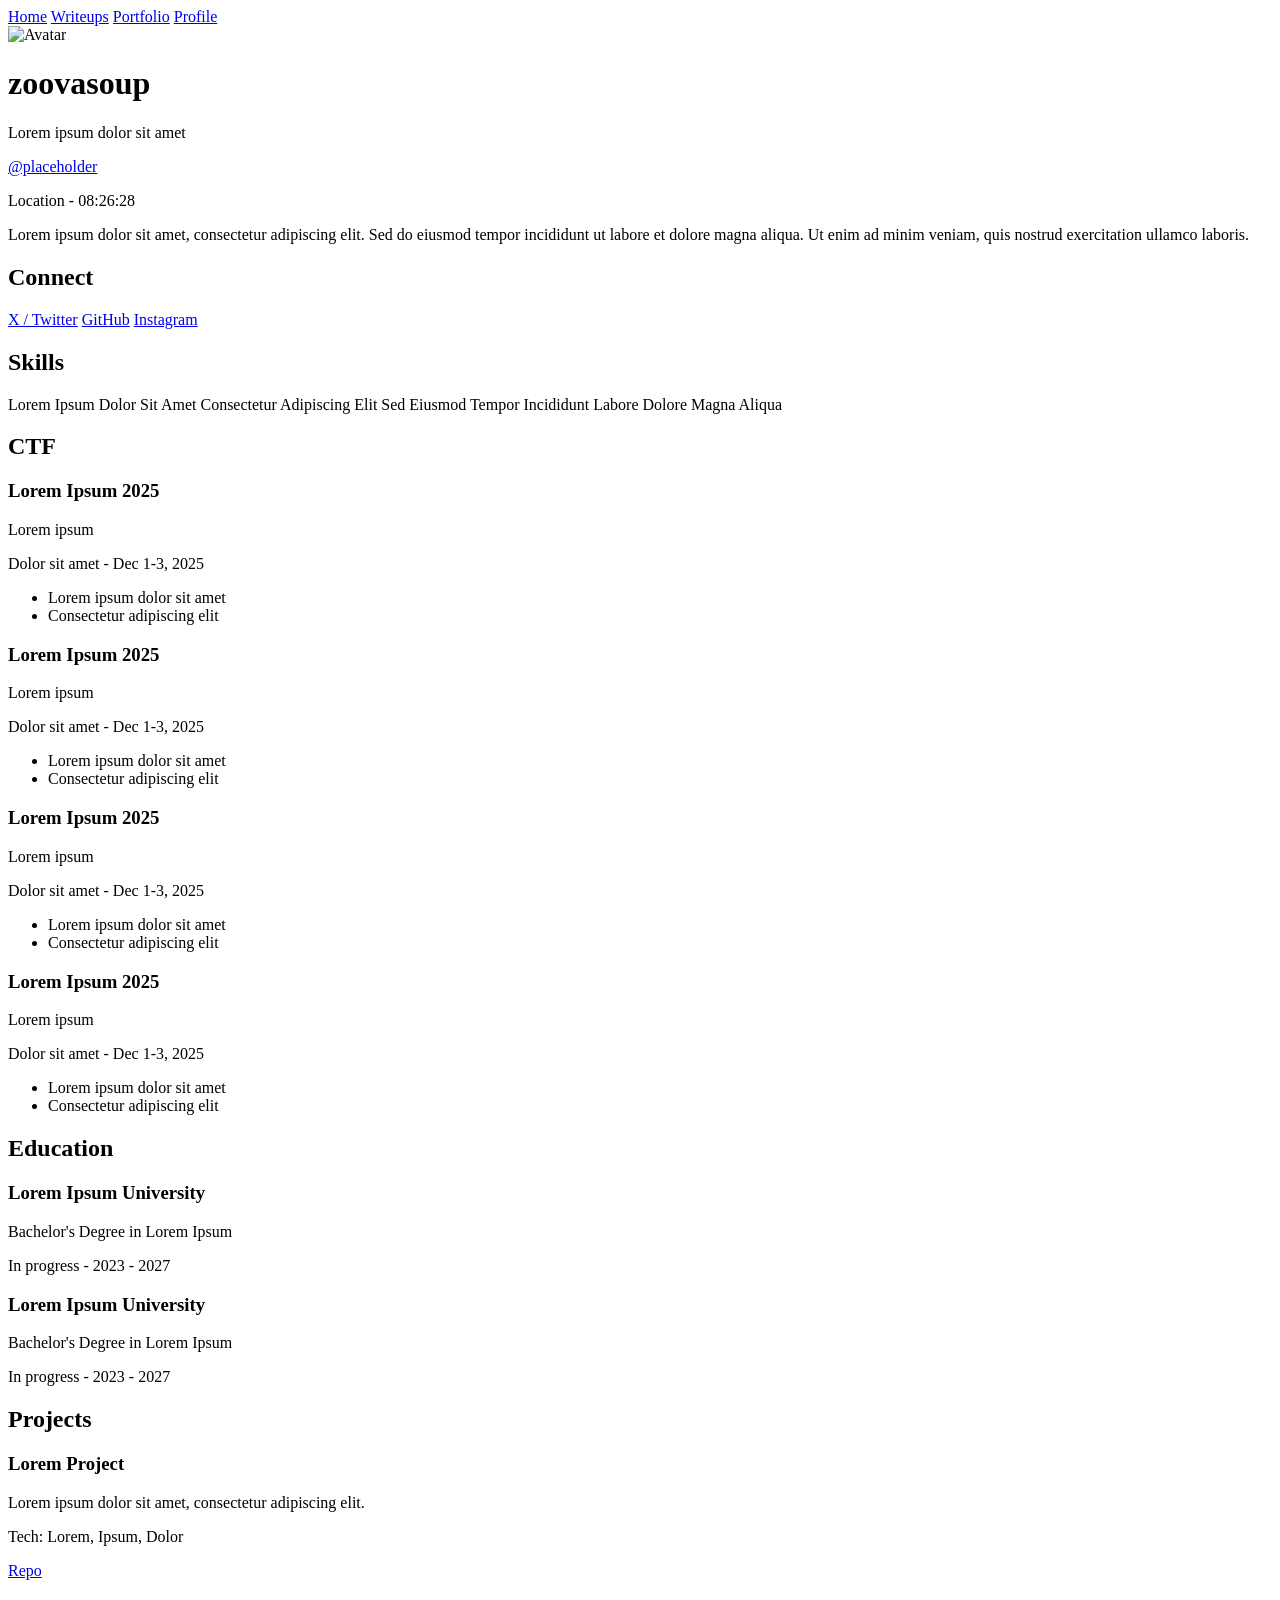
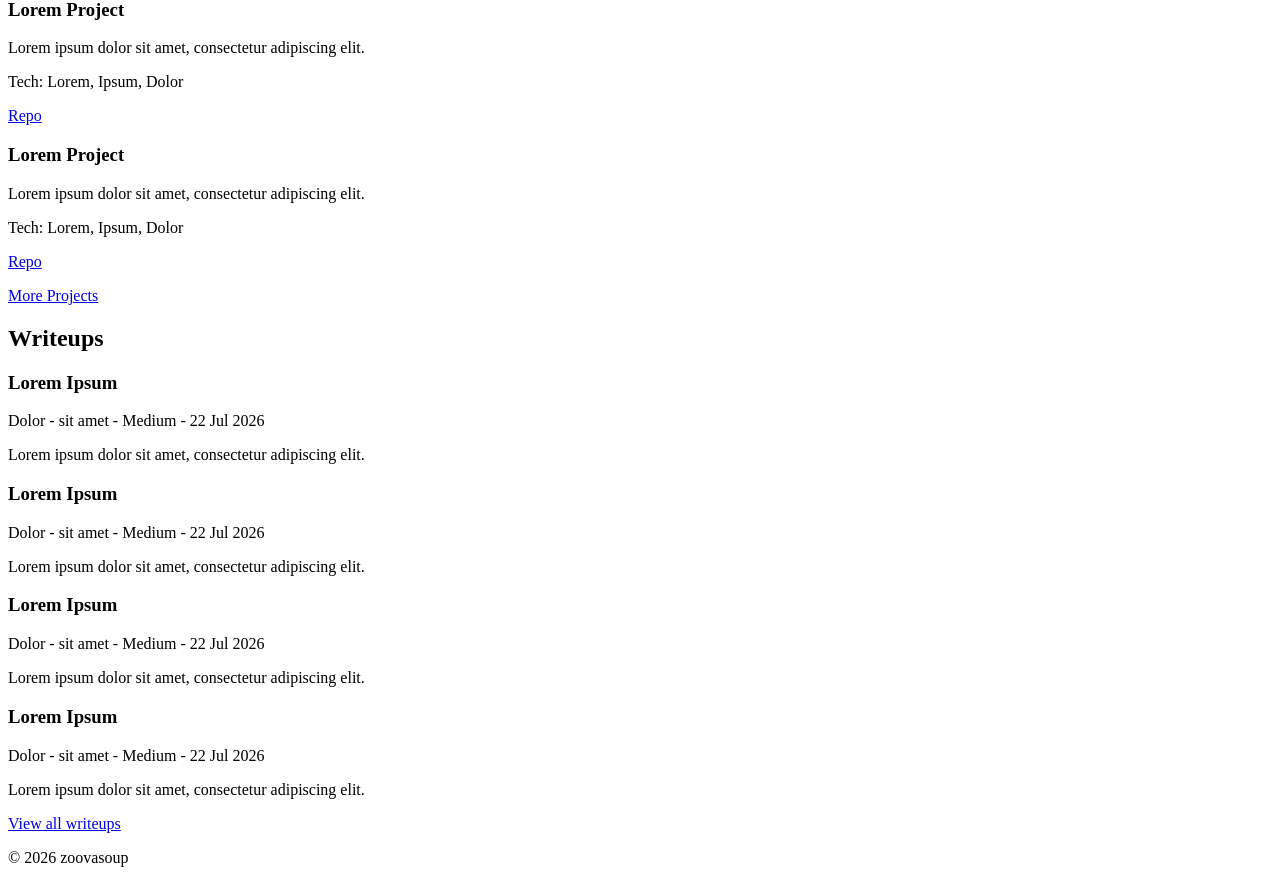
==== index.html @ fca9bc40 "add home page" ====
<!DOCTYPE html>
<html lang="en">
<head>
  <meta charset="UTF-8">
  <meta name="viewport" content="width=device-width, initial-scale=1.0">
  <title>zoovasoup - Home</title>
</head>
<body>
  <nav>
    <a href="index.html">Home</a>
    <a href="writeups.html">Writeups</a>
    <a href="portfolio.html">Portfolio</a>
    <a href="profile.html">Profile</a>
  </nav>

  <header>
    <img src="https://via.placeholder.com/120" alt="Avatar">
    <h1>zoovasoup</h1>
    <p>Lorem ipsum dolor sit amet</p>
    <p><a href="https://x.com/placeholder">@placeholder</a></p>
    <p>Location - <span id="clock">--:--:--</span></p>
  </header>

  <section>
    <p>Lorem ipsum dolor sit amet, consectetur adipiscing elit. Sed do eiusmod tempor incididunt ut labore et dolore magna aliqua. Ut enim ad minim veniam, quis nostrud exercitation ullamco laboris.</p>
  </section>

  <section>
    <h2>Connect</h2>
    <a href="https://x.com/placeholder">X / Twitter</a>
    <a href="https://github.com/zoovasoup">GitHub</a>
    <a href="https://instagram.com/zoovasoup">Instagram</a>
  </section>

  <section>
    <h2>Skills</h2>
    <div>
      <span>Lorem</span> <span>Ipsum</span> <span>Dolor</span> <span>Sit</span> <span>Amet</span>
      <span>Consectetur</span> <span>Adipiscing</span> <span>Elit</span> <span>Sed</span>
      <span>Eiusmod</span> <span>Tempor</span> <span>Incididunt</span> <span>Labore</span>
      <span>Dolore</span> <span>Magna</span> <span>Aliqua</span>
    </div>
  </section>

  <section>
    <h2>CTF</h2>
    <article>
      <h3>Lorem Ipsum 2025</h3>
      <p>Lorem ipsum</p>
      <p>Dolor sit amet - Dec 1-3, 2025</p>
      <ul>
        <li>Lorem ipsum dolor sit amet</li>
        <li>Consectetur adipiscing elit</li>
      </ul>
    </article>
    <article>
      <h3>Lorem Ipsum 2025</h3>
      <p>Lorem ipsum</p>
      <p>Dolor sit amet - Dec 1-3, 2025</p>
      <ul>
        <li>Lorem ipsum dolor sit amet</li>
        <li>Consectetur adipiscing elit</li>
      </ul>
    </article>
    <article>
      <h3>Lorem Ipsum 2025</h3>
      <p>Lorem ipsum</p>
      <p>Dolor sit amet - Dec 1-3, 2025</p>
      <ul>
        <li>Lorem ipsum dolor sit amet</li>
        <li>Consectetur adipiscing elit</li>
      </ul>
    </article>
    <article>
      <h3>Lorem Ipsum 2025</h3>
      <p>Lorem ipsum</p>
      <p>Dolor sit amet - Dec 1-3, 2025</p>
      <ul>
        <li>Lorem ipsum dolor sit amet</li>
        <li>Consectetur adipiscing elit</li>
      </ul>
    </article>
  </section>

  <section>
    <h2>Education</h2>
    <article>
      <h3>Lorem Ipsum University</h3>
      <p>Bachelor's Degree in Lorem Ipsum</p>
      <p>In progress - 2023 - 2027</p>
    </article>
    <article>
      <h3>Lorem Ipsum University</h3>
      <p>Bachelor's Degree in Lorem Ipsum</p>
      <p>In progress - 2023 - 2027</p>
    </article>
  </section>

  <section>
    <h2>Projects</h2>
    <article>
      <h3>Lorem Project</h3>
      <p>Lorem ipsum dolor sit amet, consectetur adipiscing elit.</p>
      <p>Tech: Lorem, Ipsum, Dolor</p>
      <a href="#">Repo</a>
    </article>
    <article>
      <h3>Lorem Project</h3>
      <p>Lorem ipsum dolor sit amet, consectetur adipiscing elit.</p>
      <p>Tech: Lorem, Ipsum, Dolor</p>
      <a href="#">Repo</a>
    </article>
    <article>
      <h3>Lorem Project</h3>
      <p>Lorem ipsum dolor sit amet, consectetur adipiscing elit.</p>
      <p>Tech: Lorem, Ipsum, Dolor</p>
      <a href="#">Repo</a>
    </article>
    <p><a href="portfolio.html">More Projects</a></p>
  </section>

  <section>
    <h2>Writeups</h2>
    <article>
      <h3>Lorem Ipsum</h3>
      <p>Dolor - sit amet - Medium - 22 Jul 2026</p>
      <p>Lorem ipsum dolor sit amet, consectetur adipiscing elit.</p>
    </article>
    <article>
      <h3>Lorem Ipsum</h3>
      <p>Dolor - sit amet - Medium - 22 Jul 2026</p>
      <p>Lorem ipsum dolor sit amet, consectetur adipiscing elit.</p>
    </article>
    <article>
      <h3>Lorem Ipsum</h3>
      <p>Dolor - sit amet - Medium - 22 Jul 2026</p>
      <p>Lorem ipsum dolor sit amet, consectetur adipiscing elit.</p>
    </article>
    <article>
      <h3>Lorem Ipsum</h3>
      <p>Dolor - sit amet - Medium - 22 Jul 2026</p>
      <p>Lorem ipsum dolor sit amet, consectetur adipiscing elit.</p>
    </article>
    <p><a href="writeups.html">View all writeups</a></p>
  </section>

  <footer>
    <p>&copy; 2026 zoovasoup</p>
  </footer>

  <script>
    function updateClock() {
      const now = new Date();
      document.getElementById('clock').textContent = now.toLocaleTimeString('en-US', { hour12: false, timeZone: 'Asia/Bahrain' });
    }
    updateClock();
    setInterval(updateClock, 1000);
  </script>
</body>
</html>
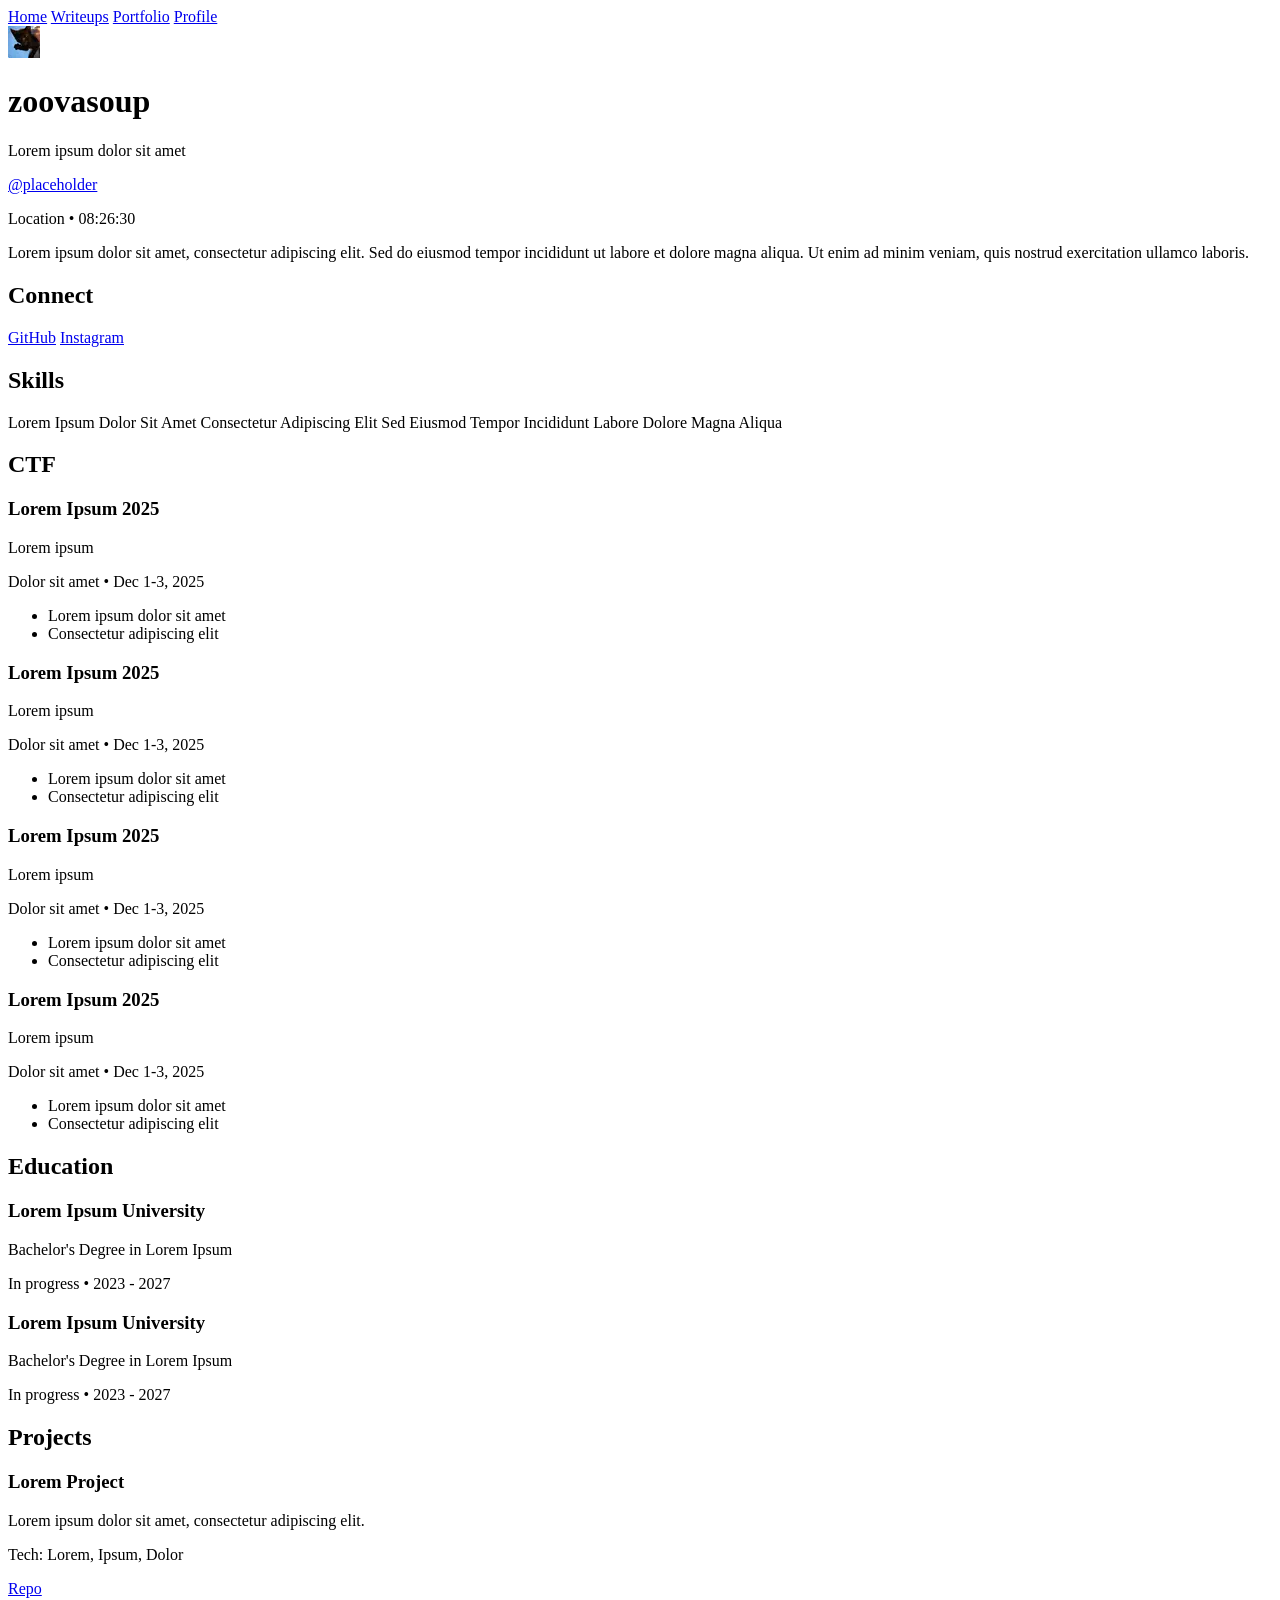
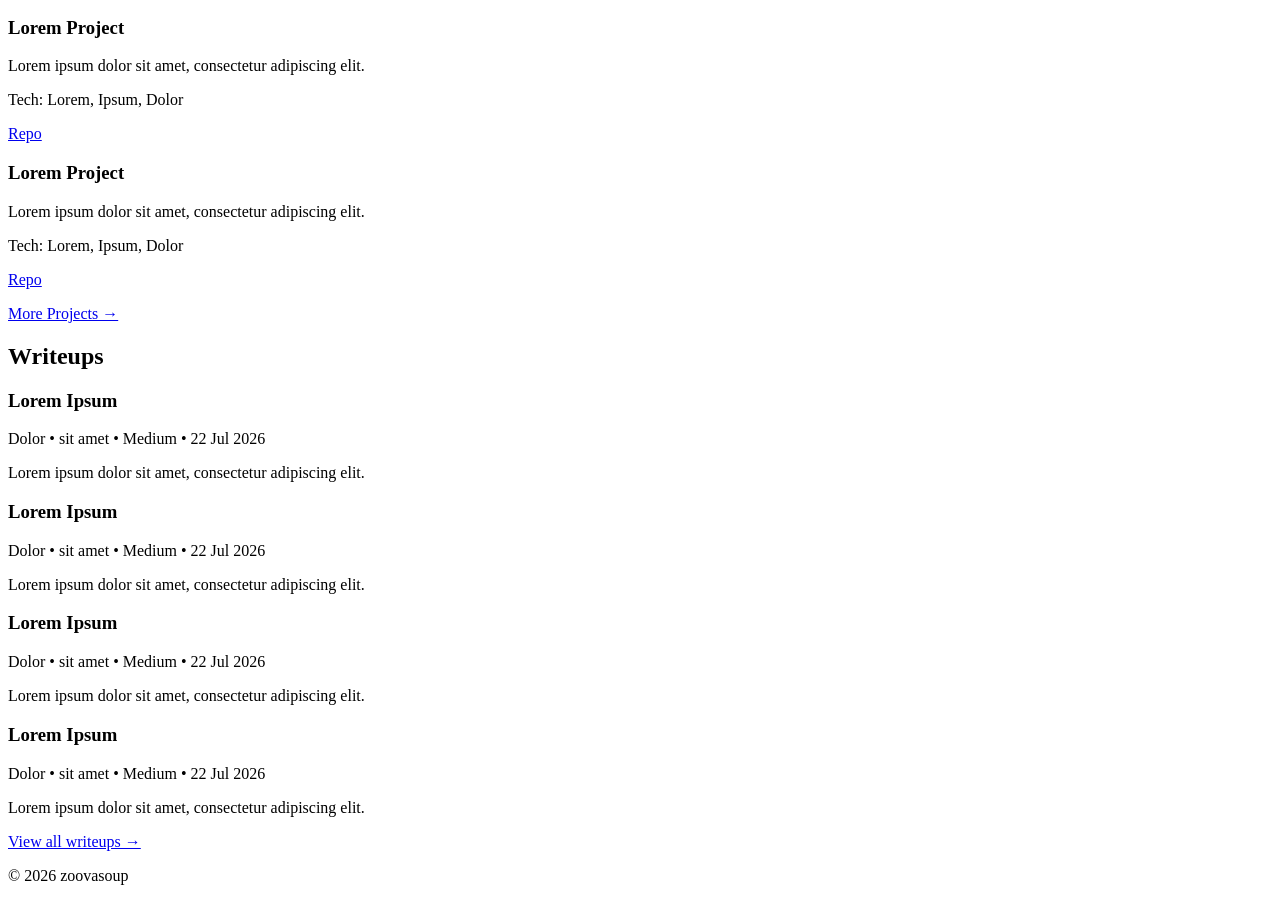
==== commit 9b829831: "update: add avatar gif" ====
--- a/index.html
+++ b/index.html
@@ -14,11 +14,11 @@
   </nav>
 
   <header>
-    <img src="https://via.placeholder.com/120" alt="Avatar">
+    <img src="./src/hi.webp" alt="Avatar">
     <h1>zoovasoup</h1>
     <p>Lorem ipsum dolor sit amet</p>
     <p><a href="https://x.com/placeholder">@placeholder</a></p>
-    <p>Location - <span id="clock">--:--:--</span></p>
+    <p>Location &bull; <span id="clock">--:--:--</span></p>
   </header>
 
   <section>
@@ -27,7 +27,6 @@
 
   <section>
     <h2>Connect</h2>
-    <a href="https://x.com/placeholder">X / Twitter</a>
     <a href="https://github.com/zoovasoup">GitHub</a>
     <a href="https://instagram.com/zoovasoup">Instagram</a>
   </section>
@@ -47,7 +46,7 @@
     <article>
       <h3>Lorem Ipsum 2025</h3>
       <p>Lorem ipsum</p>
-      <p>Dolor sit amet - Dec 1-3, 2025</p>
+      <p>Dolor sit amet &bull; Dec 1-3, 2025</p>
       <ul>
         <li>Lorem ipsum dolor sit amet</li>
         <li>Consectetur adipiscing elit</li>
@@ -56,7 +55,7 @@
     <article>
       <h3>Lorem Ipsum 2025</h3>
       <p>Lorem ipsum</p>
-      <p>Dolor sit amet - Dec 1-3, 2025</p>
+      <p>Dolor sit amet &bull; Dec 1-3, 2025</p>
       <ul>
         <li>Lorem ipsum dolor sit amet</li>
         <li>Consectetur adipiscing elit</li>
@@ -65,7 +64,7 @@
     <article>
       <h3>Lorem Ipsum 2025</h3>
       <p>Lorem ipsum</p>
-      <p>Dolor sit amet - Dec 1-3, 2025</p>
+      <p>Dolor sit amet &bull; Dec 1-3, 2025</p>
       <ul>
         <li>Lorem ipsum dolor sit amet</li>
         <li>Consectetur adipiscing elit</li>
@@ -74,7 +73,7 @@
     <article>
       <h3>Lorem Ipsum 2025</h3>
       <p>Lorem ipsum</p>
-      <p>Dolor sit amet - Dec 1-3, 2025</p>
+      <p>Dolor sit amet &bull; Dec 1-3, 2025</p>
       <ul>
         <li>Lorem ipsum dolor sit amet</li>
         <li>Consectetur adipiscing elit</li>
@@ -87,12 +86,11 @@
     <article>
       <h3>Lorem Ipsum University</h3>
       <p>Bachelor's Degree in Lorem Ipsum</p>
-      <p>In progress - 2023 - 2027</p>
+      <p>In progress &bull; 2023 - 2027</p>
     </article>
-    <article>
       <h3>Lorem Ipsum University</h3>
       <p>Bachelor's Degree in Lorem Ipsum</p>
-      <p>In progress - 2023 - 2027</p>
+      <p>In progress &bull; 2023 - 2027</p>
     </article>
   </section>
 
@@ -116,32 +114,32 @@
       <p>Tech: Lorem, Ipsum, Dolor</p>
       <a href="#">Repo</a>
     </article>
-    <p><a href="portfolio.html">More Projects</a></p>
+    <p><a href="portfolio.html">More Projects &rarr;</a></p>
   </section>
 
   <section>
     <h2>Writeups</h2>
     <article>
       <h3>Lorem Ipsum</h3>
-      <p>Dolor - sit amet - Medium - 22 Jul 2026</p>
+      <p>Dolor &bull; sit amet &bull; Medium &bull; 22 Jul 2026</p>
       <p>Lorem ipsum dolor sit amet, consectetur adipiscing elit.</p>
     </article>
     <article>
       <h3>Lorem Ipsum</h3>
-      <p>Dolor - sit amet - Medium - 22 Jul 2026</p>
+      <p>Dolor &bull; sit amet &bull; Medium &bull; 22 Jul 2026</p>
       <p>Lorem ipsum dolor sit amet, consectetur adipiscing elit.</p>
     </article>
     <article>
       <h3>Lorem Ipsum</h3>
-      <p>Dolor - sit amet - Medium - 22 Jul 2026</p>
+      <p>Dolor &bull; sit amet &bull; Medium &bull; 22 Jul 2026</p>
       <p>Lorem ipsum dolor sit amet, consectetur adipiscing elit.</p>
     </article>
     <article>
       <h3>Lorem Ipsum</h3>
-      <p>Dolor - sit amet - Medium - 22 Jul 2026</p>
+      <p>Dolor &bull; sit amet &bull; Medium &bull; 22 Jul 2026</p>
       <p>Lorem ipsum dolor sit amet, consectetur adipiscing elit.</p>
     </article>
-    <p><a href="writeups.html">View all writeups</a></p>
+    <p><a href="writeups.html">View all writeups &rarr;</a></p>
   </section>
 
   <footer>
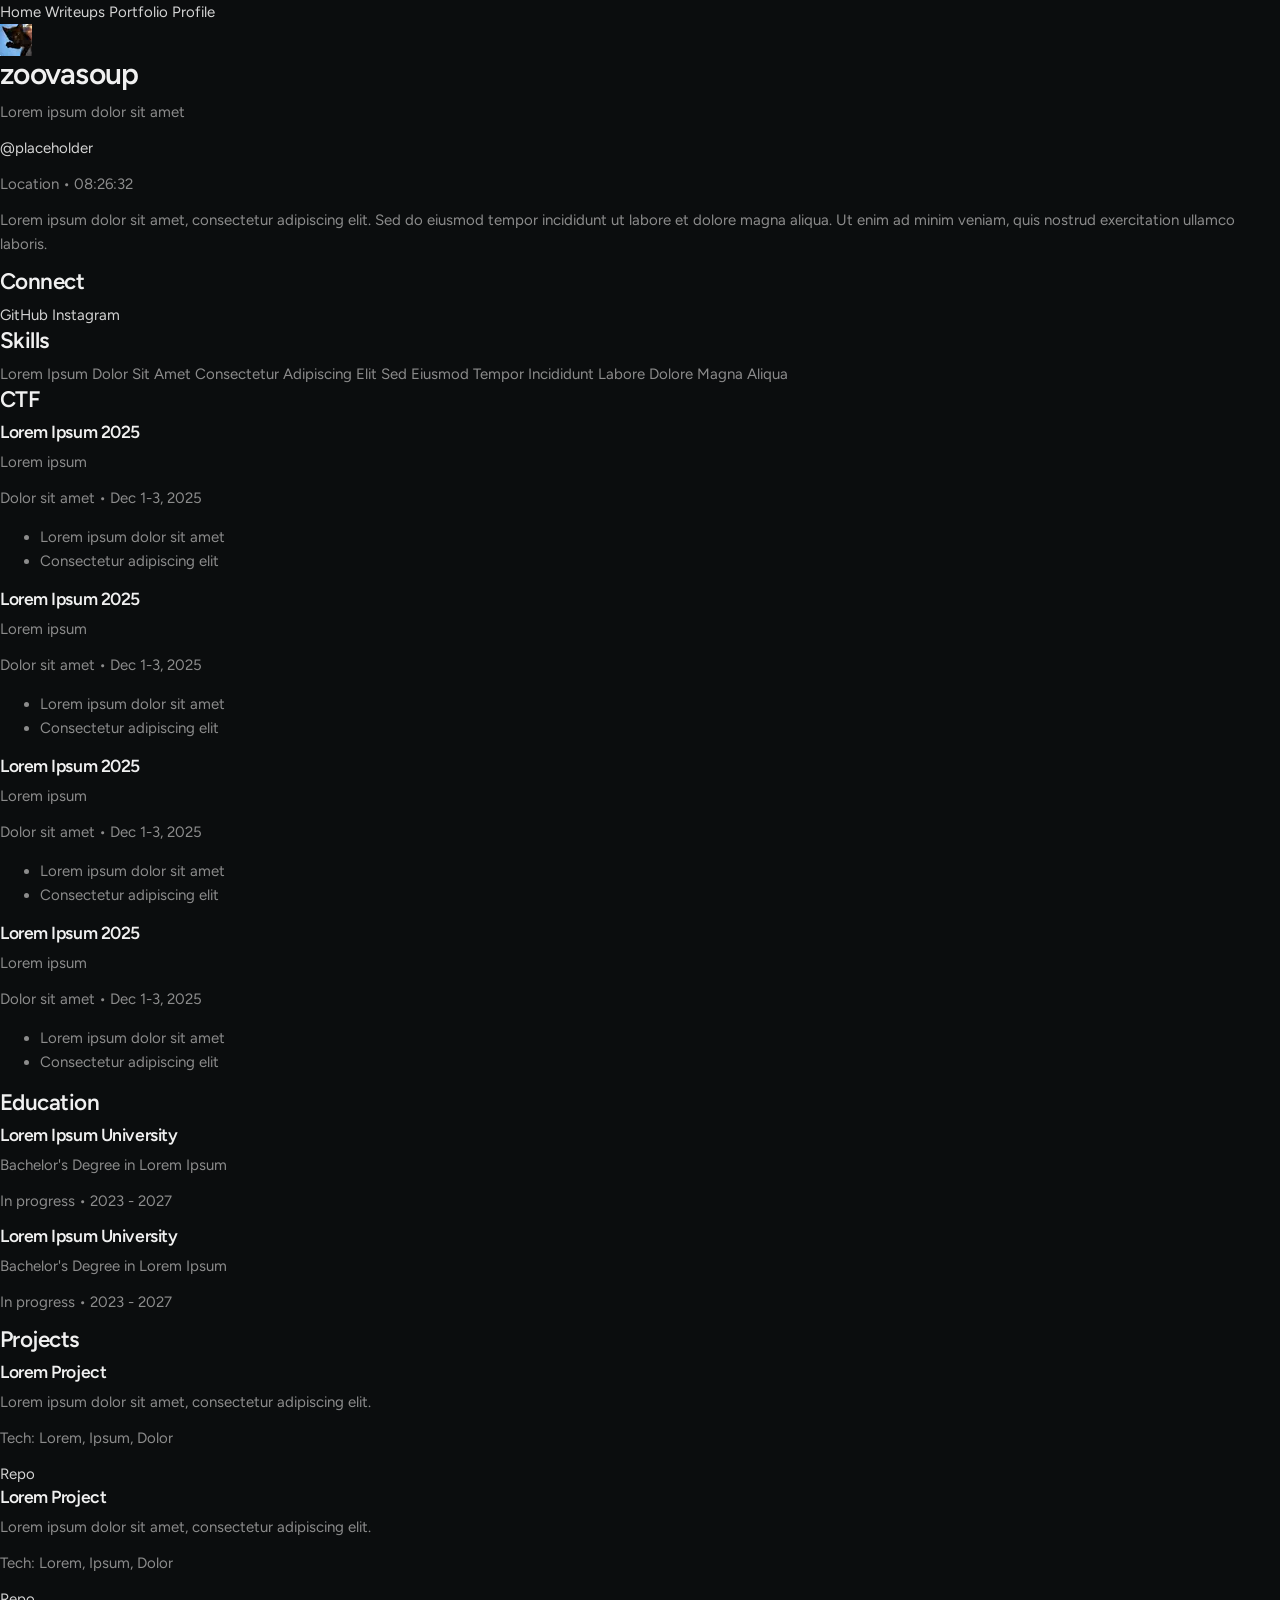
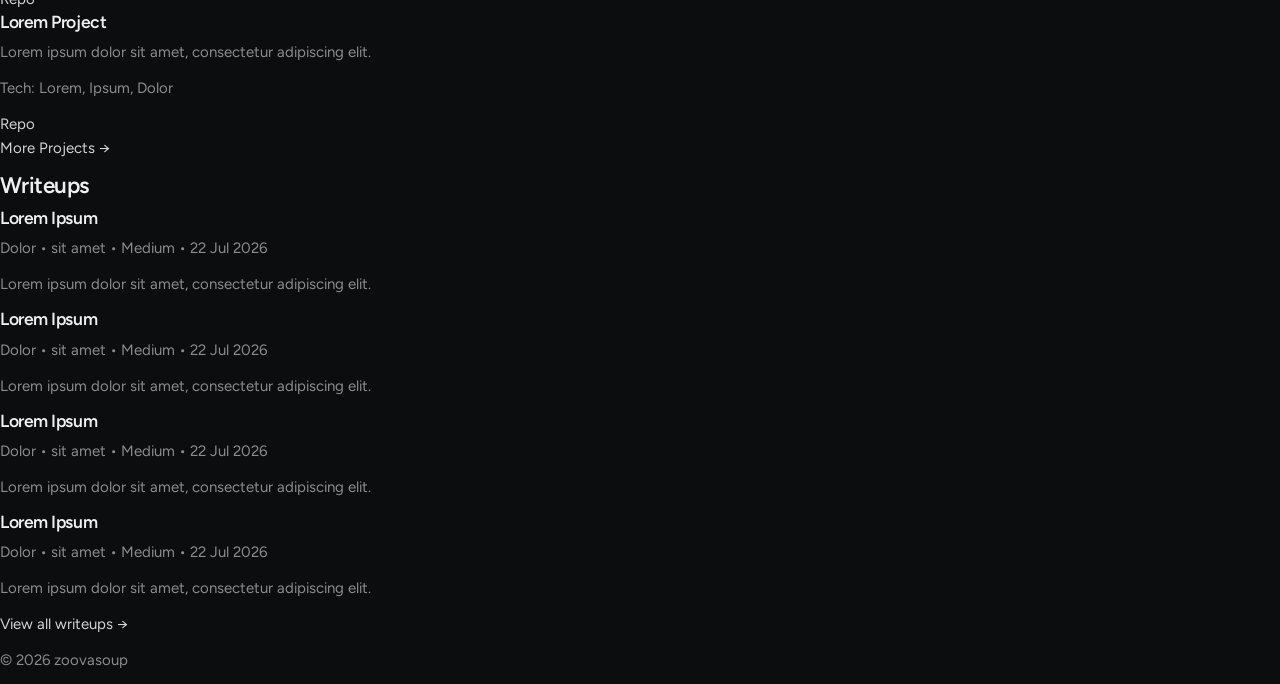
==== commit 6b0dbee5: "style: add base stylesheet with b0f palette and figtree/jetbrains mono" ====
--- a/index.html
+++ b/index.html
@@ -4,6 +4,7 @@
   <meta charset="UTF-8">
   <meta name="viewport" content="width=device-width, initial-scale=1.0">
   <title>zoovasoup - Home</title>
+  <link rel="stylesheet" href="css/style.css">
 </head>
 <body>
   <nav>
--- a/css/style.css
+++ b/css/style.css
@@ -0,0 +1,82 @@
+@import url('https://fonts.googleapis.com/css2?family=Figtree:wght@400;500;600;700;800&family=JetBrains+Mono:wght@400;500;600&display=swap');
+
+:root {
+  --bg: #0b0d0e;
+  --surface: #151515;
+  --surface-2: #1a1b1c;
+  --surface-3: #18181b;
+  --line: #1f1f1f;
+  --line-strong: #2a2a2a;
+  --line-dashed: #444;
+  --bracket: #a3a3a3;
+  --title: #fff;
+  --text: #f0f0f0;
+  --text-2: #d4d4d4;
+  --muted: #8c8c8c;
+  --muted-2: #888;
+  --dim: #555;
+  --hover: #ffffff05;
+  --sans: 'Figtree', ui-sans-serif, system-ui, sans-serif;
+  --mono: 'JetBrains Mono', ui-monospace, monospace;
+  --maxw: 62rem;
+}
+
+*,
+*::before,
+*::after {
+  box-sizing: border-box;
+}
+
+html {
+  scroll-behavior: smooth;
+}
+
+body {
+  margin: 0;
+  font-family: var(--sans);
+  font-size: 15px;
+  line-height: 1.6;
+  color: var(--muted);
+  background: var(--bg);
+  -webkit-font-smoothing: antialiased;
+}
+
+img {
+  max-width: 100%;
+  display: block;
+}
+
+h1,
+h2,
+h3 {
+  margin: 0 0 0.5rem;
+  color: var(--text);
+  font-weight: 600;
+  letter-spacing: -0.025em;
+  line-height: 1.2;
+}
+
+p {
+  margin: 0 0 0.75rem;
+}
+
+a {
+  color: var(--text-2);
+  text-decoration: none;
+  transition: color 0.15s ease, background-color 0.15s ease;
+}
+
+a:hover {
+  color: var(--title);
+  text-decoration: underline;
+  text-underline-offset: 3px;
+}
+
+::selection {
+  background: #ffffff26;
+}
+
+:focus-visible {
+  outline: 1px solid var(--bracket);
+  outline-offset: 2px;
+}
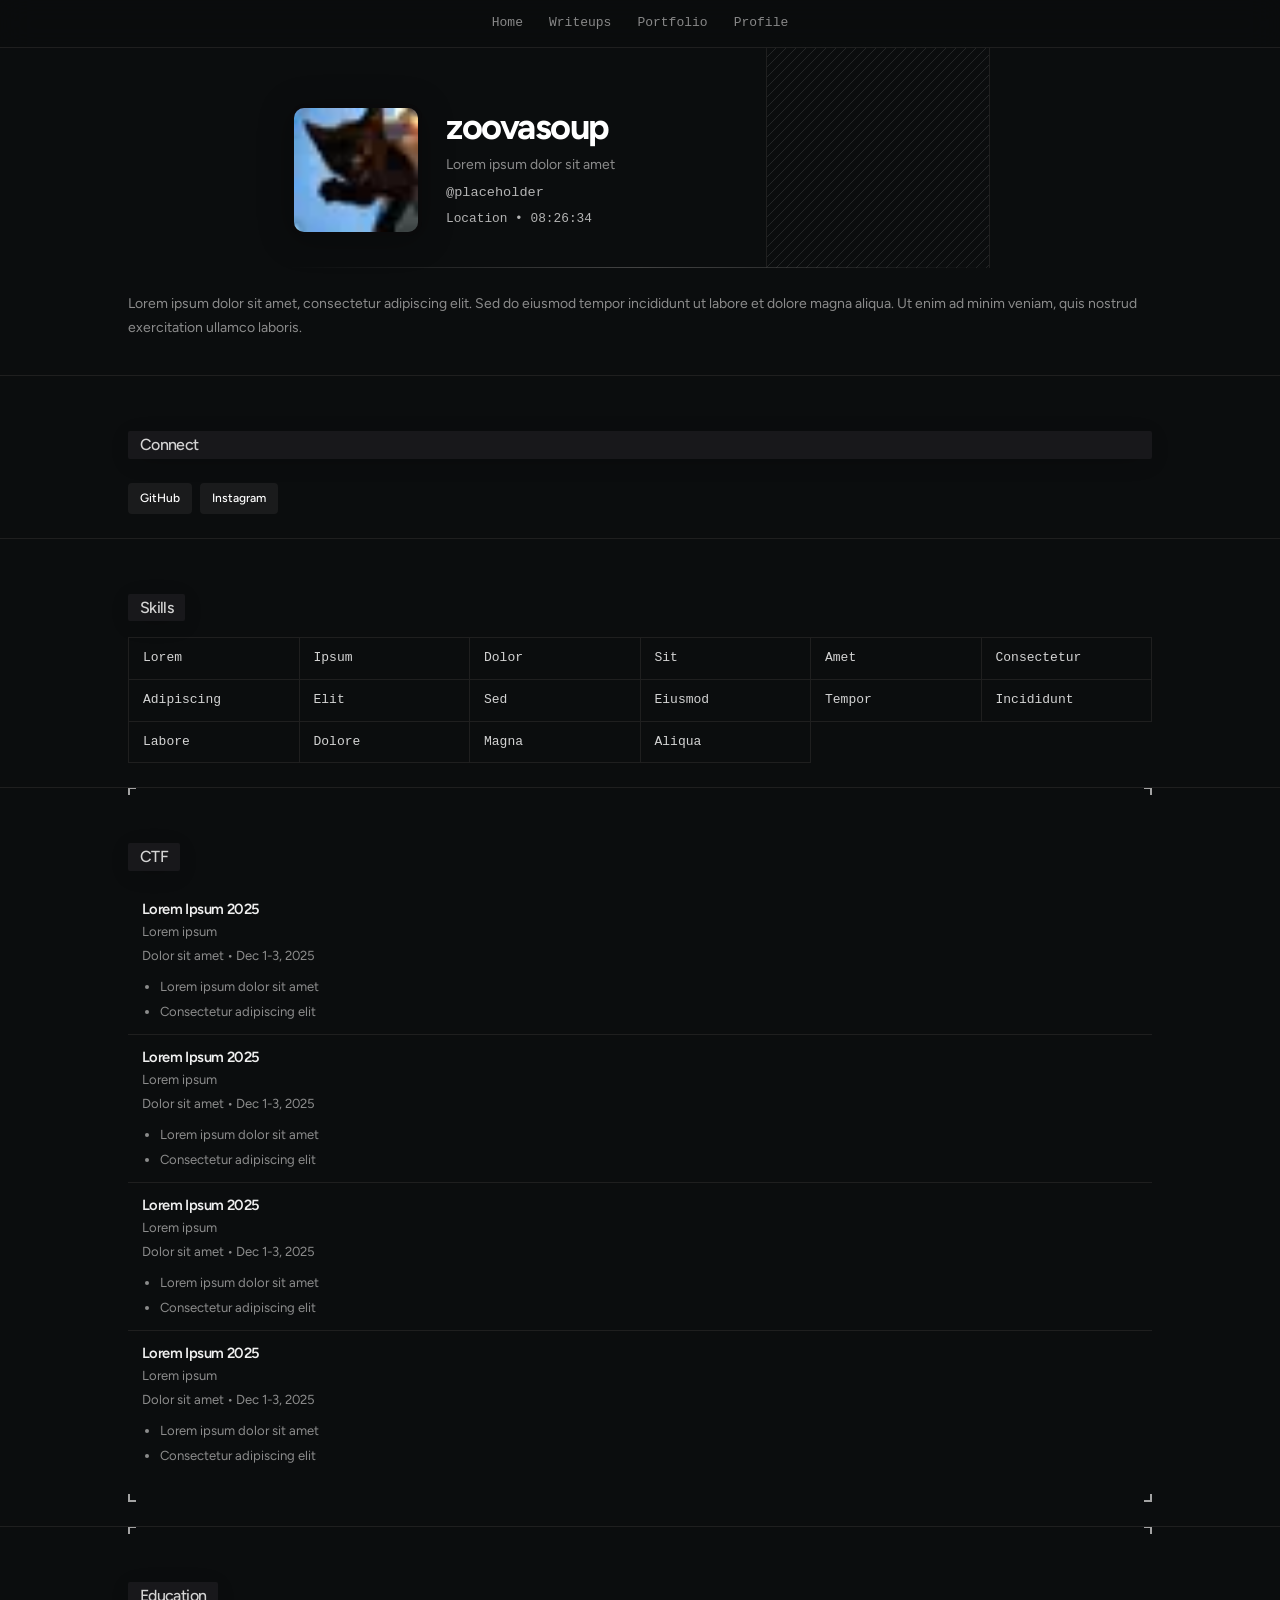
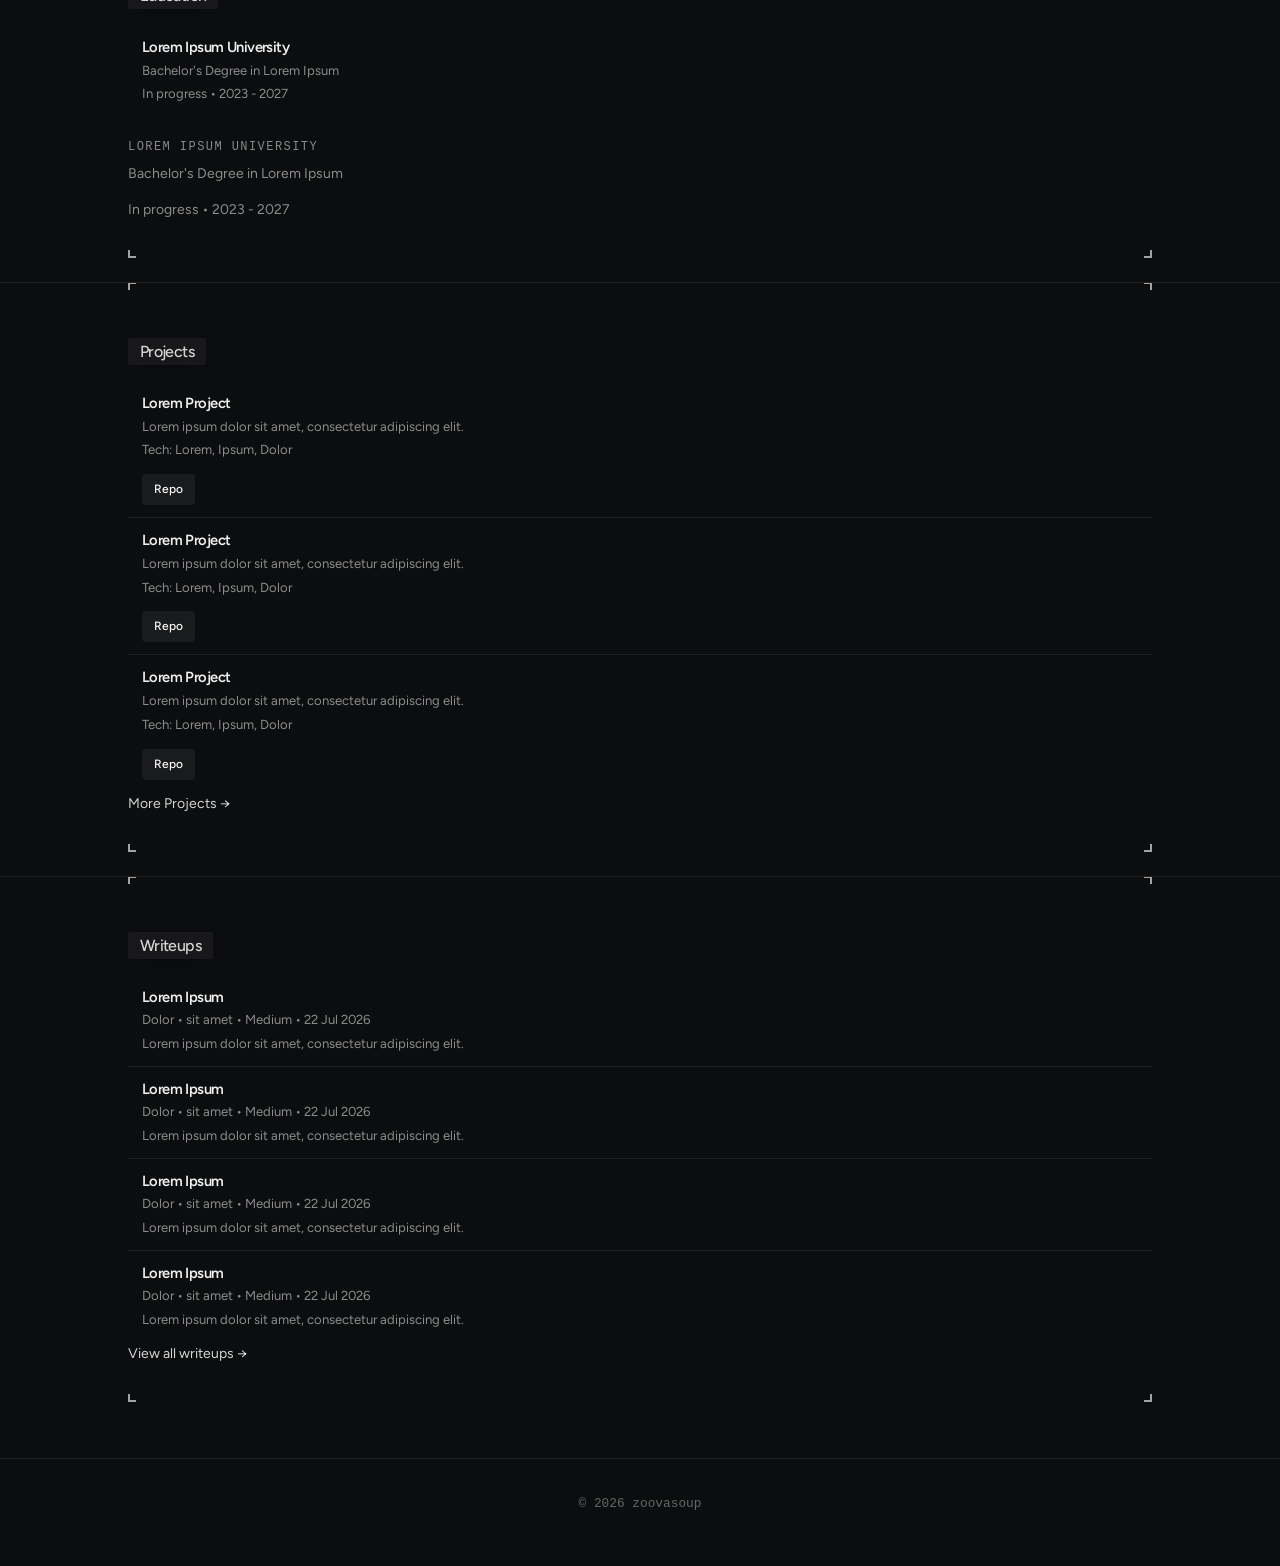
==== commit 13de65c0: "style: rebuild hero as b0f profile row — bordered square avatar, mono handle/meta, left-aligned info" ====
--- a/index.html
+++ b/index.html
@@ -16,10 +16,12 @@
 
   <header>
     <img src="./src/hi.webp" alt="Avatar">
-    <h1>zoovasoup</h1>
-    <p>Lorem ipsum dolor sit amet</p>
-    <p><a href="https://x.com/placeholder">@placeholder</a></p>
-    <p>Location &bull; <span id="clock">--:--:--</span></p>
+    <div>
+      <h1>zoovasoup</h1>
+      <p>Lorem ipsum dolor sit amet</p>
+      <p><a href="https://x.com/placeholder">@placeholder</a></p>
+      <p>Location &bull; <span id="clock">--:--:--</span></p>
+    </div>
   </header>
 
   <section>
--- a/css/style.css
+++ b/css/style.css
@@ -16,9 +16,11 @@
   --muted-2: #888;
   --dim: #555;
   --hover: #ffffff05;
+  --pattern-fg: #ffffff1a;
+  --pattern-dim: #ffffff0d;
   --sans: 'Figtree', ui-sans-serif, system-ui, sans-serif;
   --mono: 'JetBrains Mono', ui-monospace, monospace;
-  --maxw: 62rem;
+  --maxw: 64rem;
 }
 
 *,
@@ -29,6 +31,10 @@
 
 html {
   scroll-behavior: smooth;
+  scroll-padding: 2rem;
+  overflow-x: clip;
+  scrollbar-width: thin;
+  scrollbar-color: #ffffff26 #ffffff05;
 }
 
 body {
@@ -41,6 +47,24 @@
   -webkit-font-smoothing: antialiased;
 }
 
+::-webkit-scrollbar {
+  width: 10px;
+  height: 10px;
+}
+
+::-webkit-scrollbar-track {
+  background: #ffffff05;
+}
+
+::-webkit-scrollbar-thumb {
+  background: #ffffff26;
+  border-radius: 999px;
+}
+
+::-webkit-scrollbar-thumb:hover {
+  background: #ffffff40;
+}
+
 img {
   max-width: 100%;
   display: block;
@@ -52,12 +76,15 @@
   margin: 0 0 0.5rem;
   color: var(--text);
   font-weight: 600;
-  letter-spacing: -0.025em;
+  letter-spacing: -0.04em;
   line-height: 1.2;
+  text-wrap: balance;
 }
 
 p {
   margin: 0 0 0.75rem;
+  font-size: 14px;
+  line-height: 1.7;
 }
 
 a {
@@ -80,3 +107,469 @@
   outline: 1px solid var(--bracket);
   outline-offset: 2px;
 }
+
+nav {
+  position: sticky;
+  top: 0;
+  z-index: 40;
+  display: flex;
+  justify-content: center;
+  gap: 2px;
+  padding: 8px 16px;
+  background: #0b0d0ed9;
+  backdrop-filter: blur(16px);
+  -webkit-backdrop-filter: blur(16px);
+  border-bottom: 1px solid var(--line);
+}
+
+nav a {
+  padding: 5px 12px;
+  border-radius: 4px;
+  font-family: var(--mono);
+  font-size: 13px;
+  color: var(--muted-2);
+}
+
+nav a:hover {
+  color: var(--title);
+  background: var(--hover);
+  text-decoration: none;
+}
+
+header,
+section {
+  width: min(var(--maxw), 100% - 32px);
+  margin-inline: auto;
+}
+
+header {
+  position: relative;
+  padding: 56px 0 32px;
+}
+
+header::before {
+  content: '';
+  position: absolute;
+  top: 0;
+  bottom: 0;
+  right: 0;
+  width: 32%;
+  z-index: -1;
+  border-inline: 1px solid var(--line);
+  background: repeating-linear-gradient(315deg, var(--pattern-fg) 0, var(--pattern-fg) 1px, transparent 0, transparent 50%);
+  background-size: 10px 10px;
+  display: none;
+}
+
+header::after {
+  content: '';
+  position: absolute;
+  bottom: 0;
+  left: 0;
+  right: 0;
+  height: 1px;
+  background: linear-gradient(90deg, transparent, #444 50%, transparent);
+}
+
+@media (min-width: 768px) {
+  header::before {
+    display: block;
+  }
+}
+
+header:has(> img) {
+  display: flex;
+  align-items: center;
+  gap: 24px;
+  max-width: 700px;
+  margin-inline: auto;
+}
+
+header img {
+  flex: none;
+  width: 132px;
+  height: 132px;
+  object-fit: cover;
+  border: 4px solid #0a0a0b;
+  border-radius: 14px;
+  background: #1f1f23;
+  box-shadow: 0 4px 32px #0004;
+}
+
+header h1 {
+  margin: 0 0 4px;
+  font-size: clamp(1.75rem, 3.5vw, 2.25rem);
+  font-weight: 700;
+  letter-spacing: -0.04em;
+  color: var(--title);
+}
+
+header p {
+  margin: 0 0 4px;
+  font-size: 14px;
+  line-height: 1.7;
+}
+
+header:has(> img) p:last-of-type,
+header:has(> img) p a {
+  font-family: var(--mono);
+  color: #b4b4b4;
+}
+
+header:has(> img) p a {
+  font-size: 0.85rem;
+  text-decoration: none;
+}
+
+header:has(> img) p a:hover {
+  color: var(--title);
+  text-decoration: underline;
+}
+
+header:has(> img) p:last-of-type {
+  font-size: 0.8rem;
+}
+
+#clock {
+  font-family: var(--mono);
+}
+
+section {
+  position: relative;
+  padding: 24px 0;
+}
+
+section::before {
+  content: '';
+  position: absolute;
+  top: 0;
+  left: 50%;
+  transform: translateX(-50%);
+  width: 100vw;
+  height: 1px;
+  background: var(--line);
+}
+
+section:first-of-type::before {
+  display: none;
+}
+
+section > h2 {
+  display: inline-block;
+  margin: 32px 0 16px;
+  padding: 4px 12px;
+  background: var(--surface-3);
+  border-radius: 2px;
+  box-shadow: 0 4px 24px -8px #0006;
+  font-size: 1rem;
+  font-weight: 500;
+  color: var(--text-2);
+}
+
+section > h3 {
+  margin: 24px 0 8px;
+  font-family: var(--mono);
+  font-size: 12px;
+  font-weight: 500;
+  text-transform: uppercase;
+  letter-spacing: 0.12em;
+  color: var(--muted-2);
+}
+
+section:has(> article) {
+  position: relative;
+  margin-bottom: 24px;
+  background:
+    linear-gradient(var(--bracket), var(--bracket)) top left / 8px 2px,
+    linear-gradient(var(--bracket), var(--bracket)) top left / 2px 8px,
+    linear-gradient(var(--bracket), var(--bracket)) top right / 8px 2px,
+    linear-gradient(var(--bracket), var(--bracket)) top right / 2px 8px,
+    linear-gradient(var(--bracket), var(--bracket)) bottom left / 8px 2px,
+    linear-gradient(var(--bracket), var(--bracket)) bottom left / 2px 8px,
+    linear-gradient(var(--bracket), var(--bracket)) bottom right / 8px 2px,
+    linear-gradient(var(--bracket), var(--bracket)) bottom right / 2px 8px;
+  background-repeat: no-repeat;
+}
+
+article {
+  display: flex;
+  flex-direction: column;
+  gap: 4px;
+  padding: 14px 14px 12px;
+  border-bottom: 1px solid var(--line);
+  transition: background-color 0.15s ease;
+}
+
+article:last-of-type {
+  border-bottom: none;
+}
+
+article:hover {
+  background: var(--hover);
+}
+
+article h3 {
+  margin: 0;
+  font-size: 0.92rem;
+  font-weight: 600;
+  color: var(--text);
+}
+
+article:hover h3 {
+  color: var(--title);
+}
+
+article p {
+  margin: 0;
+  font-size: 0.82rem;
+  line-height: 1.5;
+  color: var(--muted);
+}
+
+article ul {
+  display: grid;
+  gap: 4px;
+  margin: 6px 0 0;
+  padding-left: 18px;
+  font-size: 0.82rem;
+  color: var(--muted);
+}
+
+article img {
+  margin-bottom: 8px;
+  border: 1px solid var(--line);
+  border-radius: 4px;
+}
+
+section:has(> article > img) {
+  display: grid;
+  grid-template-columns: repeat(auto-fill, minmax(20rem, 1fr));
+  gap: 8px;
+  padding: 8px;
+  border-radius: 16px;
+  background:
+    radial-gradient(var(--pattern-fg) 1px, transparent 0) 0 0 / 10px 10px,
+    #ffffff0f;
+}
+
+section:has(> article > img) article {
+  padding: 8px;
+  border: 0;
+  border-radius: 16px;
+  background: var(--bg);
+  outline: 1px solid var(--line);
+  outline-offset: -1px;
+}
+
+section:has(> article > img) article:hover {
+  background: #101315;
+  outline-color: var(--line-strong);
+}
+
+section:has(> article > img) article img {
+  margin-bottom: 8px;
+  border: 0;
+  border-radius: 12px;
+}
+
+section:has(> article > img) article h3,
+section:has(> article > img) article p {
+  margin-inline: 8px;
+}
+
+section:has(> article > img) article a {
+  margin-left: 8px;
+}
+
+article a {
+  align-self: flex-start;
+  margin-top: 10px;
+  padding: 6px 12px;
+  background: var(--surface-2);
+  border-radius: 4px;
+  font-size: 12px;
+  font-weight: 500;
+  color: var(--title);
+  transition: background-color 0.2s ease, transform 0.2s ease;
+}
+
+article a:hover {
+  background: #2a2b2c;
+  transform: translateY(-2px);
+  text-decoration: none;
+}
+
+section > div {
+  display: grid;
+  grid-template-columns: repeat(auto-fill, minmax(10rem, 1fr));
+  border-top: 1px solid var(--line);
+  border-left: 1px solid var(--line);
+}
+
+section > div span {
+  padding: 10px 14px;
+  border-right: 1px solid var(--line);
+  border-bottom: 1px solid var(--line);
+  font-family: var(--mono);
+  font-size: 13px;
+  color: var(--text-2);
+  transition: background-color 0.15s ease;
+}
+
+section > div span:hover {
+  background: #ffffff0a;
+}
+
+section:has(> a) {
+  display: flex;
+  flex-wrap: wrap;
+  gap: 8px;
+}
+
+section:has(> a) > h2 {
+  width: 100%;
+}
+
+section > a,
+section > ul li a {
+  display: inline-flex;
+  align-items: center;
+  gap: 6px;
+  padding: 6px 12px;
+  background: var(--surface-2);
+  border-radius: 4px;
+  font-size: 12px;
+  font-weight: 500;
+  color: var(--title);
+  transition: background-color 0.2s ease, transform 0.2s ease;
+}
+
+section > a:hover,
+section > ul li a:hover {
+  background: #2a2b2c;
+  transform: translateY(-2px);
+  text-decoration: none;
+}
+
+section > ul {
+  display: flex;
+  flex-wrap: wrap;
+  gap: 8px;
+  margin: 0;
+  padding: 0;
+  list-style: none;
+}
+
+label {
+  display: inline-flex;
+  align-items: center;
+  gap: 8px;
+  margin: 8px 20px 8px 0;
+  font-family: var(--mono);
+  font-size: 12px;
+  color: var(--muted-2);
+}
+
+select {
+  padding: 6px 10px;
+  background: var(--surface-2);
+  border: 1px solid var(--line-strong);
+  border-radius: 4px;
+  color: var(--text-2);
+  font-family: var(--mono);
+  font-size: 12px;
+  transition: border-color 0.15s ease;
+}
+
+select:hover {
+  border-color: var(--line-dashed);
+}
+
+footer {
+  position: relative;
+  max-width: 700px;
+  margin: 56px auto 0;
+  padding: 32px 18px 48px;
+  text-align: center;
+}
+
+footer::before {
+  content: '';
+  position: absolute;
+  top: 0;
+  left: 50%;
+  transform: translateX(-50%);
+  width: 100vw;
+  height: 1px;
+  background: var(--line);
+}
+
+footer p {
+  margin: 4px 0;
+  font-family: var(--mono);
+  font-size: 0.8rem;
+  line-height: 1.6;
+  color: #666;
+}
+
+footer p:first-child:not(:last-child) {
+  margin-bottom: 24px;
+  font-family: var(--sans);
+  font-size: 1rem;
+  font-style: italic;
+  line-height: 1.6;
+  color: #b3b3b3;
+}
+
+@media (max-width: 640px) {
+  nav {
+    flex-wrap: wrap;
+    padding: 6px 8px;
+  }
+
+  header {
+    padding-top: 36px;
+  }
+
+  header:has(> img) {
+    gap: 14px;
+  }
+
+  header:has(> img) img {
+    width: 88px;
+    height: 88px;
+    border-width: 3px;
+    border-radius: 10px;
+  }
+
+  header:has(> img) h1 {
+    font-size: 1.5rem;
+  }
+
+  section > div {
+    grid-template-columns: repeat(auto-fill, minmax(7rem, 1fr));
+  }
+
+  label {
+    display: flex;
+    margin-right: 0;
+  }
+}
+
+@media (prefers-reduced-motion: reduce) {
+  html {
+    scroll-behavior: auto;
+  }
+
+  *,
+  *::before,
+  *::after {
+    transition: none !important;
+  }
+
+  article a:hover,
+  section > a:hover,
+  section > ul li a:hover {
+    transform: none;
+  }
+}
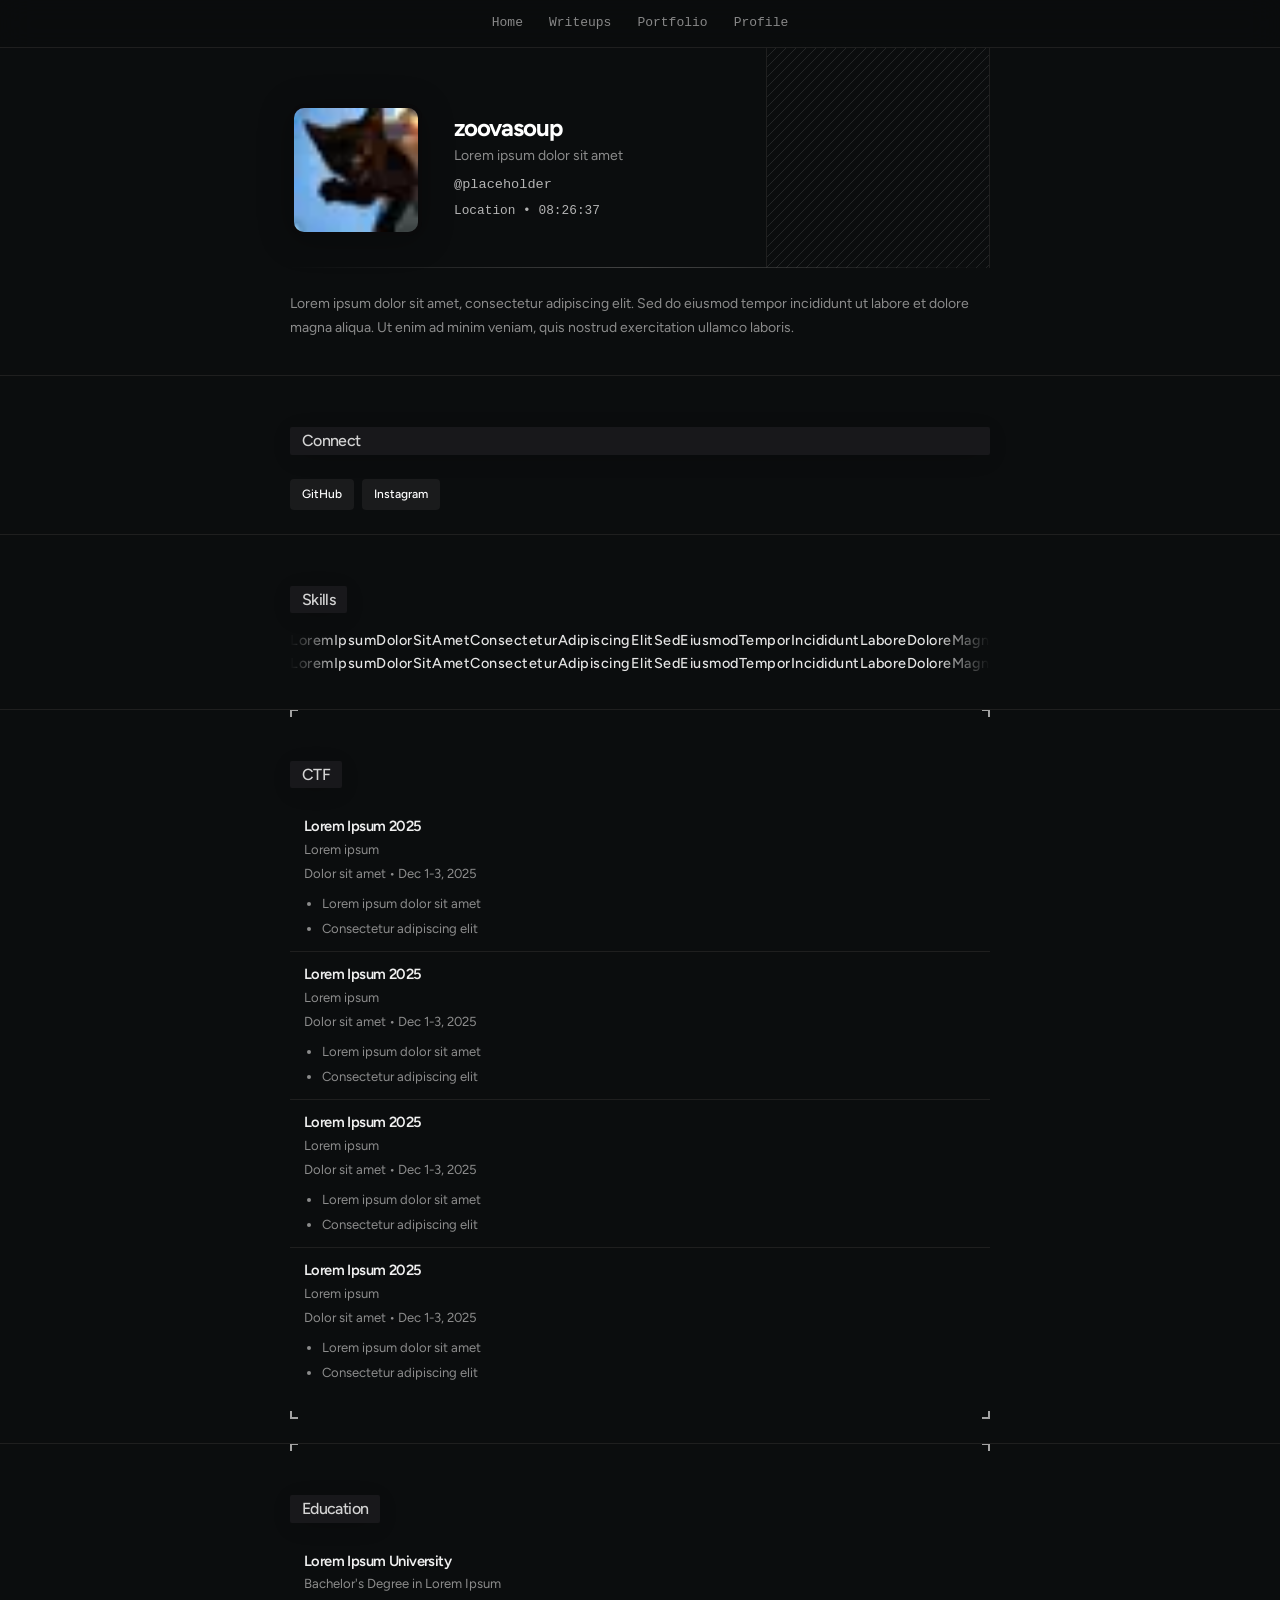
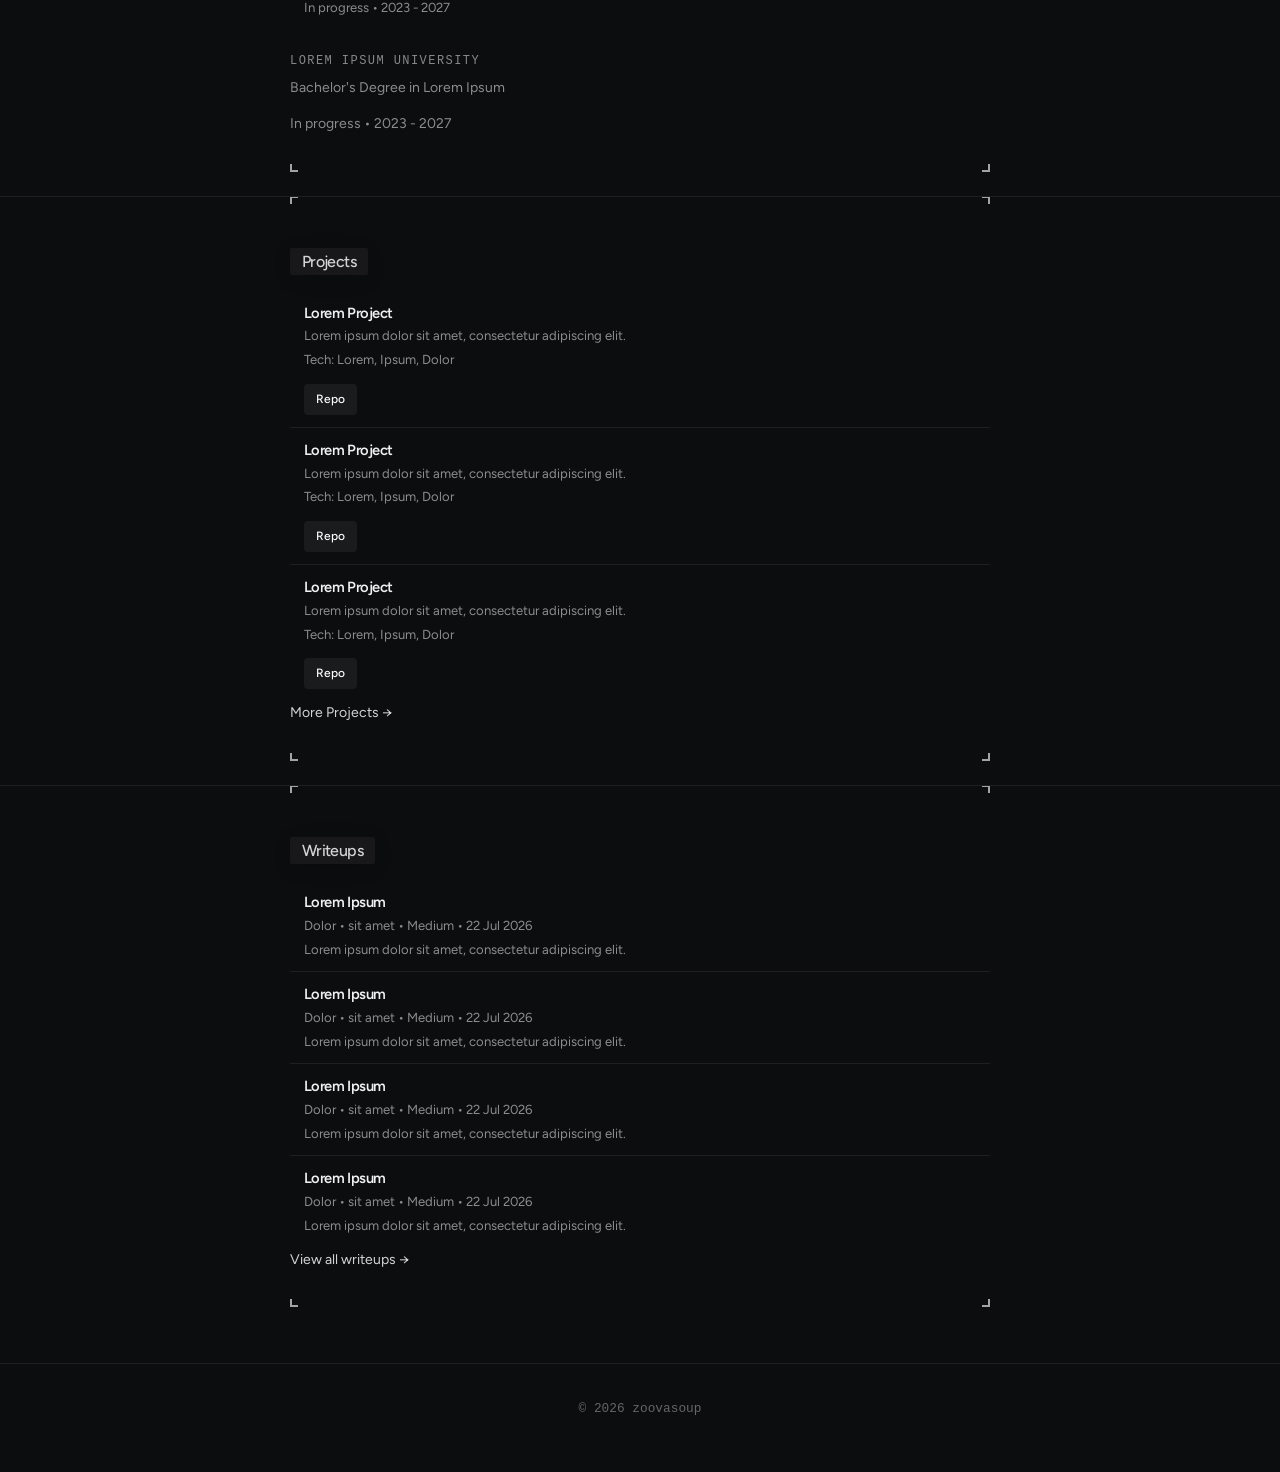
==== commit b6074b86: "markup: duplicate skills group so the marquee loop is seamless" ====
--- a/index.html
+++ b/index.html
@@ -37,10 +37,18 @@
   <section>
     <h2>Skills</h2>
     <div>
-      <span>Lorem</span> <span>Ipsum</span> <span>Dolor</span> <span>Sit</span> <span>Amet</span>
-      <span>Consectetur</span> <span>Adipiscing</span> <span>Elit</span> <span>Sed</span>
-      <span>Eiusmod</span> <span>Tempor</span> <span>Incididunt</span> <span>Labore</span>
-      <span>Dolore</span> <span>Magna</span> <span>Aliqua</span>
+      <div>
+        <span>Lorem</span> <span>Ipsum</span> <span>Dolor</span> <span>Sit</span> <span>Amet</span>
+        <span>Consectetur</span> <span>Adipiscing</span> <span>Elit</span> <span>Sed</span>
+        <span>Eiusmod</span> <span>Tempor</span> <span>Incididunt</span> <span>Labore</span>
+        <span>Dolore</span> <span>Magna</span> <span>Aliqua</span>
+      </div>
+      <div aria-hidden="true">
+        <span>Lorem</span> <span>Ipsum</span> <span>Dolor</span> <span>Sit</span> <span>Amet</span>
+        <span>Consectetur</span> <span>Adipiscing</span> <span>Elit</span> <span>Sed</span>
+        <span>Eiusmod</span> <span>Tempor</span> <span>Incididunt</span> <span>Labore</span>
+        <span>Dolore</span> <span>Magna</span> <span>Aliqua</span>
+      </div>
     </div>
   </section>
 
--- a/css/style.css
+++ b/css/style.css
@@ -20,7 +20,7 @@
   --pattern-dim: #ffffff0d;
   --sans: 'Figtree', ui-sans-serif, system-ui, sans-serif;
   --mono: 'JetBrains Mono', ui-monospace, monospace;
-  --maxw: 64rem;
+  --maxw: 700px;
 }
 
 *,
@@ -48,21 +48,17 @@
 }
 
 ::-webkit-scrollbar {
-  width: 10px;
-  height: 10px;
+  width: 12px;
 }
 
 ::-webkit-scrollbar-track {
-  background: #ffffff05;
+  background: transparent;
 }
 
 ::-webkit-scrollbar-thumb {
-  background: #ffffff26;
-  border-radius: 999px;
-}
-
-::-webkit-scrollbar-thumb:hover {
-  background: #ffffff40;
+  background: linear-gradient(135deg, #ffffff1a, #ffffff26, #ffffff1a);
+  border: 1px solid #ffffff1a;
+  border-radius: 10px;
 }
 
 img {
@@ -185,6 +181,14 @@
   margin-inline: auto;
 }
 
+header:has(> img) > div {
+  display: flex;
+  flex-direction: column;
+  align-items: flex-start;
+  max-width: 420px;
+  padding: 0 8px;
+}
+
 header img {
   flex: none;
   width: 132px;
@@ -197,11 +201,16 @@
 }
 
 header h1 {
-  margin: 0 0 4px;
-  font-size: clamp(1.75rem, 3.5vw, 2.25rem);
+  margin: 0 0 8px;
+  font-size: 1.75rem;
   font-weight: 700;
   letter-spacing: -0.04em;
   color: var(--title);
+}
+
+header:has(> img) h1 {
+  margin: 0 0 2px;
+  font-size: 1.5rem;
 }
 
 header p {
@@ -256,7 +265,7 @@
 
 section > h2 {
   display: inline-block;
-  margin: 32px 0 16px;
+  margin: 28px 0 16px;
   padding: 4px 12px;
   background: var(--surface-3);
   border-radius: 2px;
@@ -342,43 +351,64 @@
 }
 
 section:has(> article > img) {
-  display: grid;
-  grid-template-columns: repeat(auto-fill, minmax(20rem, 1fr));
-  gap: 8px;
-  padding: 8px;
-  border-radius: 16px;
+  display: flex;
+  flex-direction: column;
+  gap: 16px;
+  padding: 16px;
+  border-radius: 8px;
   background:
     radial-gradient(var(--pattern-fg) 1px, transparent 0) 0 0 / 10px 10px,
-    #ffffff0f;
+    #ffffff0a;
+  box-shadow: inset 0 0 0 1px var(--line);
 }
 
 section:has(> article > img) article {
-  padding: 8px;
+  display: flex;
+  flex-direction: row;
+  align-items: flex-start;
+  gap: 20px;
+  padding: 18px;
+  border: 1.5px dashed var(--line-dashed);
+  border-radius: 4px;
+  background: var(--bg);
+  transition: border-color 0.15s ease;
+}
+
+section:has(> article > img) article:hover {
+  background: var(--bg);
+  border-color: var(--muted-2);
+}
+
+section:has(> article > img) article:last-of-type {
+  border-bottom: 1.5px dashed var(--line-dashed);
+}
+
+section:has(> article > img) article > div {
+  flex: 1;
+  min-width: 0;
+  display: flex;
+  flex-direction: column;
+  gap: 4px;
+}
+
+section:has(> article > img) article img {
+  flex: none;
+  width: 220px;
+  height: 140px;
+  margin: 0;
   border: 0;
-  border-radius: 16px;
-  background: var(--bg);
-  outline: 1px solid var(--line);
-  outline-offset: -1px;
-}
-
-section:has(> article > img) article:hover {
-  background: #101315;
-  outline-color: var(--line-strong);
-}
-
-section:has(> article > img) article img {
-  margin-bottom: 8px;
-  border: 0;
-  border-radius: 12px;
+  border-radius: 4px;
+  object-fit: cover;
+  box-shadow: 0 2px 8px -4px #0006;
+}
+
+section:has(> article > img) article h3 {
+  font-size: 1rem;
 }
 
 section:has(> article > img) article h3,
 section:has(> article > img) article p {
-  margin-inline: 8px;
-}
-
-section:has(> article > img) article a {
-  margin-left: 8px;
+  margin: 0;
 }
 
 article a {
@@ -400,24 +430,48 @@
 }
 
 section > div {
-  display: grid;
-  grid-template-columns: repeat(auto-fill, minmax(10rem, 1fr));
-  border-top: 1px solid var(--line);
-  border-left: 1px solid var(--line);
+  overflow: hidden;
+  margin-bottom: 10px;
+  mask-image: linear-gradient(90deg, #0000, #000 8% 92%, #0000);
+  -webkit-mask-image: linear-gradient(90deg, #0000, #000 8% 92%, #0000);
+}
+
+section > div > div {
+  display: flex;
+  width: max-content;
+  animation: marquee 40s linear infinite;
+}
+
+section > div > div:hover {
+  animation-play-state: paused;
+}
+
+section > div > div > div {
+  display: flex;
+  gap: 10px;
+  padding-right: 10px;
 }
 
 section > div span {
-  padding: 10px 14px;
-  border-right: 1px solid var(--line);
-  border-bottom: 1px solid var(--line);
-  font-family: var(--mono);
-  font-size: 13px;
-  color: var(--text-2);
-  transition: background-color 0.15s ease;
+  flex: none;
+  font-family: var(--sans);
+  font-size: 0.9rem;
+  font-weight: 500;
+  letter-spacing: 0.5px;
+  text-transform: capitalize;
+  color: #e5e5e5;
+  white-space: nowrap;
+  transition: color 0.2s ease;
 }
 
 section > div span:hover {
-  background: #ffffff0a;
+  color: var(--title);
+}
+
+@keyframes marquee {
+  to {
+    transform: translateX(-50%);
+  }
 }
 
 section:has(> a) {
@@ -521,6 +575,17 @@
   color: #b3b3b3;
 }
 
+@media (max-width: 768px) {
+  header:has(> img) {
+    gap: 14px;
+  }
+
+  header:has(> img) img {
+    width: 110px;
+    height: 110px;
+  }
+}
+
 @media (max-width: 640px) {
   nav {
     flex-wrap: wrap;
@@ -531,23 +596,29 @@
     padding-top: 36px;
   }
 
-  header:has(> img) {
+  header:has(> img) img {
+    width: 90px;
+    height: 90px;
+  }
+
+  header:has(> img) h1 {
+    font-size: 1.15rem;
+  }
+
+  section:has(> article > img) {
+    gap: 12px;
+    padding: 10px;
+  }
+
+  section:has(> article > img) article {
+    flex-direction: column;
     gap: 14px;
-  }
-
-  header:has(> img) img {
-    width: 88px;
-    height: 88px;
-    border-width: 3px;
-    border-radius: 10px;
-  }
-
-  header:has(> img) h1 {
-    font-size: 1.5rem;
-  }
-
-  section > div {
-    grid-template-columns: repeat(auto-fill, minmax(7rem, 1fr));
+    padding: 14px;
+  }
+
+  section:has(> article > img) article img {
+    width: 100%;
+    height: 160px;
   }
 
   label {
@@ -567,6 +638,10 @@
     transition: none !important;
   }
 
+  section > div > div {
+    animation: none;
+  }
+
   article a:hover,
   section > a:hover,
   section > ul li a:hover {
